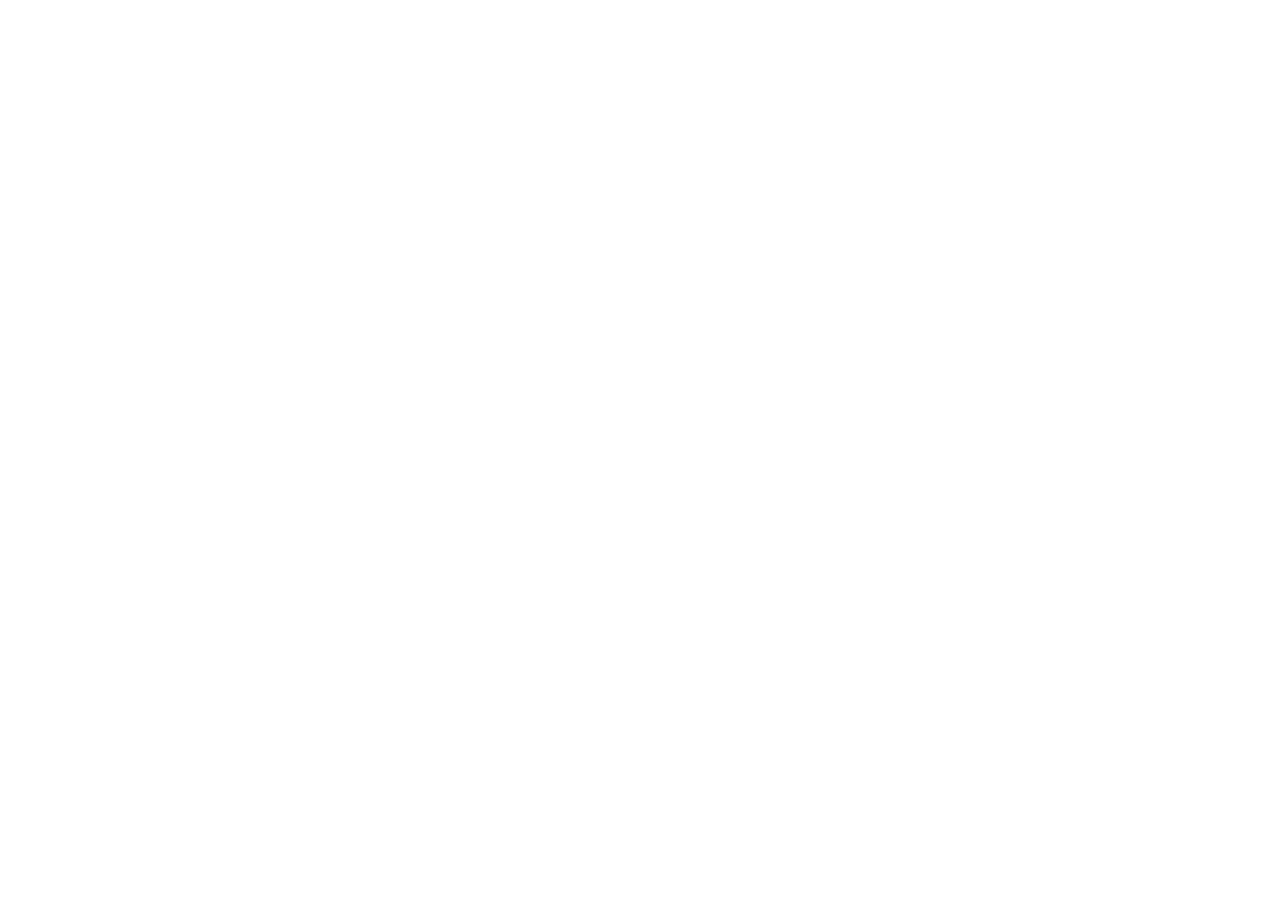
==== about.html @ e032e865 "scaffold: add about.html with TODO comments" ====
<!DOCTYPE html>
<html lang="en">
<head>
  <meta charset="UTF-8" />
  <meta name="viewport" content="width=device-width, initial-scale=1.0" />
  <title>About — My Learning Journal</title>

  <!-- TODO: Add Google Fonts link (same as index.html) -->

  <link rel="stylesheet" href="css/style.css" />
  <link rel="stylesheet" href="css/nav.css" />
  <link rel="stylesheet" href="css/footer.css" />
</head>
<body>

  <!-- HEADER: Copy the completed <header> block from index.html once you have filled it in. -->
  <header>
    <div class="nav-container">
      <!-- TODO 1: Paste your nav here (same as index.html TODO 1 and TODO 2) -->
    </div>
  </header>

  <main>

    <!-- =====================================================
         PROFILE / ABOUT SECTION
         ===================================================== -->
    <section class="about-section">
      <div class="about-container">

        <!-- TODO 2: Add your profile image.
             <img src="assets/images/avatar.jpg" alt="Your Name" class="avatar" />
             Tip: Use a photo of yourself or a fun avatar image.
             Style .avatar in style.css or nav.css: border-radius: 50%, width: 120px.
        -->

        <!-- TODO 3: Add your name as an <h1> and a bio as 1–2 <p> tags.
             Write 2–3 sentences about yourself and what you are learning.
             Example:
             <h1>Your Name</h1>
             <p>I am a developer learning HTML, CSS, and JavaScript through Scrimba.</p>
        -->

        <!-- TODO 4: Add a skills or interests section.
             Use an <h2> heading and an unordered list.
             Example:
             <h2>What I'm learning</h2>
             <ul class="skills-list">
               <li>HTML &amp; CSS</li>
               <li>Responsive Design</li>
               <li>JavaScript</li>
             </ul>
        -->

        <!-- TODO 5: Add a link back to the blog.
             <a href="index.html" class="btn">Read my posts →</a>
        -->

      </div>
    </section>

  </main>

  <!-- FOOTER: Copy the completed <footer> block from index.html once you have filled it in. -->
  <footer>
    <div class="footer-container">
      <!-- TODO 6: Paste your footer here (same as index.html TODO 8) -->
    </div>
  </footer>

  <script src="js/about.js"></script>
</body>
</html>
---- css/style.css ----
/* =============================================================
   style.css — Global Styles, CSS Custom Properties, Reset
   ============================================================= */

/* TODO 1: Define your CSS custom properties (design tokens) in :root.
   Use the color palette from the Figma design.
   Reference: docs/plans/2026-03-05-learning-journal-design.md

   --bg:               #FAFAFA   (page background)
   --bg-dark:          #202020   (footer background)
   --text-primary:     #141414   (headings, body text)
   --text-secondary:   #505050   (meta, captions)
   --border:           #D7D7D7   (card borders, dividers)
   --border-light:     #ECECEC   (subtle separators)
   --font-sans:        'Inter', system-ui, sans-serif
   --radius:           8px
   --gap:              1.5rem

   Hint: :root { --bg: #FAFAFA; ... }
*/
:root {

}

/* TODO 2: Write a minimal CSS reset.
   Zero out margin and padding, set box-sizing: border-box on *.
   Set img to display: block, max-width: 100%.

   Hint: *, *::before, *::after { box-sizing: border-box; }
*/
*, *::before, *::after {

}

img {

}

/* TODO 3: Set base body styles.
   - font-family: var(--font-sans)
   - background-color: var(--bg)
   - color: var(--text-primary)
   - line-height: 1.6
*/
body {

}

/* TODO 4: Style anchor tags globally.
   - Remove underline by default
   - Inherit color
   - Add underline on :hover
*/
a {

}

a:hover {

}

/* TODO 5: Add the Google Fonts <link> to each HTML file's <head>
   instead of @import here (better performance).
   Font to use: Inter, weights 400 and 700.
   URL: https://fonts.google.com/specimen/Inter
   Hint: copy the <link> tag from Google Fonts into your HTML.
   Nothing to write in this file for this TODO — see your HTML files.
*/

/* TODO 6 (STRETCH — Dark Mode): Add a [data-theme="dark"] block
   that overrides the color custom properties for dark mode.
   The JS toggle will set data-theme="dark" on <html>.

   Example:
   [data-theme="dark"] {
     --bg: #141414;
     --text-primary: #FAFAFA;
     ...
   }

   Override all 6 color tokens for dark mode:
   --bg, --bg-dark, --text-primary, --text-secondary, --border, --border-light
*/
---- css/nav.css ----
/* =============================================================
   nav.css — Header & Navigation Styles
   ============================================================= */

/* TODO 1: Style the <header> element.
   - position: sticky, top: 0
   - background-color: var(--bg)
   - border-bottom: 1px solid var(--border)
   - z-index: 100 (so it stays above content when scrolling)
*/
header {

}

/* TODO 2: Style the .nav-container inside the header.
   Use flexbox to place the logo on the left and nav links on the right.
   - display: flex
   - justify-content: space-between
   - align-items: center
   - max-width: 1100px
   - margin: 0 auto
   - padding: 0 var(--gap)
   - height: 64px
*/
.nav-container {

}

/* TODO 3: Style the .nav-logo (your site name / logo text).
   - font-weight: 700
   - color: var(--text-primary)
   - font-size: 1.25rem
*/
.nav-logo {

}

/* TODO 4: Style the <nav> links list (.nav-links).
   - display: flex, gap: 2rem
   - list-style: none
   - The <a> tags inside should be color: var(--text-secondary)
   - On :hover change color to var(--text-primary)
*/
.nav-links {

}

.nav-links a {

}

.nav-links a:hover {

}

/* TODO 5 (STRETCH — Hamburger Menu): On mobile (< 768px),
   hide the nav links and show a hamburger button instead.
   The JS in about.js will toggle an .open class to show/hide the menu.

   @media (max-width: 768px) {
     .nav-links { display: none; }
     .nav-links.open { display: flex; flex-direction: column; ... }
     .hamburger { display: block; }
   }

   Nothing to write here until you reach the hamburger stretch goal.
*/
---- css/footer.css ----
/* =============================================================
   footer.css — Footer Styles
   ============================================================= */

/* TODO 1: Style the <footer> element.
   - background-color: var(--bg-dark)
   - color: #FAFAFA  (light text on dark background)
   - padding: 2rem var(--gap)
*/
footer {

}

/* TODO 2: Style .footer-container for inner layout.
   Keep it centered and max-width consistent with the nav:
   - max-width: 1100px
   - margin: 0 auto
   - display: flex
   - justify-content: space-between
   - align-items: center
   - flex-wrap: wrap
   - gap: 1rem

   On mobile (max-width: 768px), switch to:
   - flex-direction: column
   - text-align: center
*/
.footer-container {

}

/* TODO 3: Style footer links.
   - color: #ECECEC
   - text-decoration: none
   - Add :hover state: color: #FAFAFA
*/
footer a {

}

footer a:hover {

}
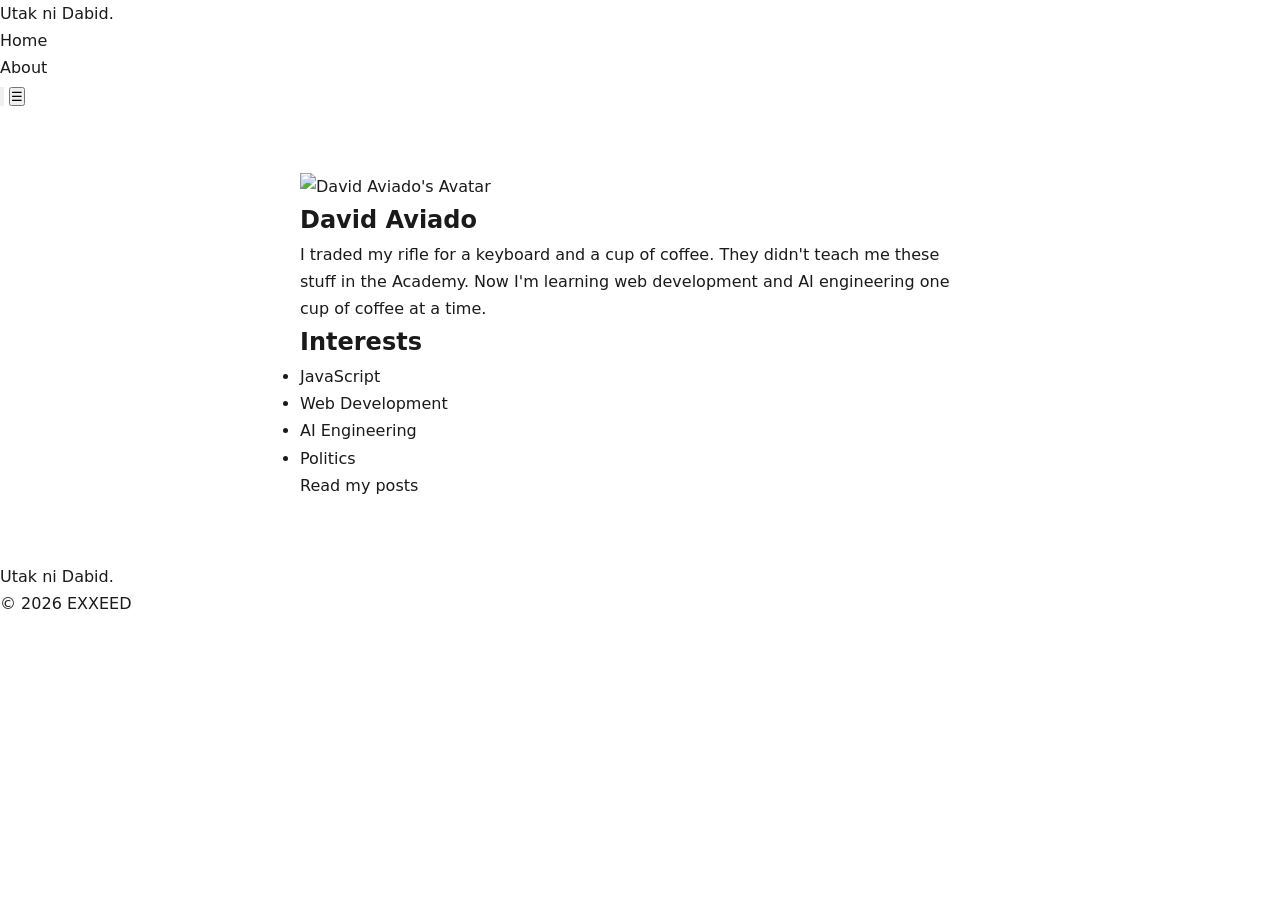
==== commit 5c303c99: "Feat: Populate page contents" ====
--- a/about.html
+++ b/about.html
@@ -1,73 +1,115 @@
-<!DOCTYPE html>
+<!doctype html>
 <html lang="en">
-<head>
-  <meta charset="UTF-8" />
-  <meta name="viewport" content="width=device-width, initial-scale=1.0" />
-  <title>About — My Learning Journal</title>
+  <head>
+    <meta charset="UTF-8" />
+    <meta name="viewport" content="width=device-width, initial-scale=1.0" />
+    <title>About — Utak ni Dabid.</title>
 
-  <!-- TODO: Add Google Fonts link (same as index.html) -->
+    <!-- TODO: Add Google Fonts link (same as index.html) -->
 
-  <link rel="stylesheet" href="css/style.css" />
-  <link rel="stylesheet" href="css/nav.css" />
-  <link rel="stylesheet" href="css/footer.css" />
-</head>
-<body>
+    <link rel="stylesheet" href="css/style.css" />
+    <link rel="stylesheet" href="css/nav.css" />
+    <link rel="stylesheet" href="css/footer.css" />
+  </head>
+  <body>
+    <!-- HEADER: Copy the completed <header> block from index.html once you have filled it in. -->
+    <header>
+      <div class="nav-container">
+        <a href="index.html" class="nav-logo">Utak ni Dabid.</a>
+        <nav>
+          <ul class="nav-links">
+            <li><a href="index.html">Home</a></li>
+            <li><a href="about.html">About</a></li>
+          </ul>
+        </nav>
+        <button
+          class="theme-toggle"
+          aria-label="Toggle dark mode"
+          title="Toggle dark mode"
+        >
+          <svg class="toggle-icon" viewBox="0 0 24 24" aria-hidden="true">
+            <g
+              class="sun-icon"
+              fill="none"
+              stroke="currentColor"
+              stroke-width="2"
+              stroke-linecap="round"
+            >
+              <circle cx="12" cy="12" r="4" />
+              <line x1="12" y1="2" x2="12" y2="4" />
+              <line x1="12" y1="20" x2="12" y2="22" />
+              <line x1="2" y1="12" x2="4" y2="12" />
+              <line x1="20" y1="12" x2="22" y2="12" />
+              <line x1="4.93" y1="4.93" x2="6.34" y2="6.34" />
+              <line x1="17.66" y1="17.66" x2="19.07" y2="19.07" />
+              <line x1="19.07" y1="4.93" x2="17.66" y2="6.34" />
+              <line x1="4.93" y1="19.07" x2="6.34" y2="17.66" />
+            </g>
+            <g
+              class="moon-icon"
+              fill="none"
+              stroke="currentColor"
+              stroke-width="2"
+              stroke-linecap="round"
+              stroke-linejoin="round"
+            >
+              <path d="M21 12.79A9 9 0 1 1 11.21 3 7 7 0 0 0 21 12.79z" />
+            </g>
+          </svg>
+        </button>
+        <button class="hamburger" aria-label="Open menu">☰</button>
+      </div>
+    </header>
 
-  <!-- HEADER: Copy the completed <header> block from index.html once you have filled it in. -->
-  <header>
-    <div class="nav-container">
-      <!-- TODO 1: Paste your nav here (same as index.html TODO 1 and TODO 2) -->
-    </div>
-  </header>
-
-  <main>
-
-    <!-- =====================================================
+    <main>
+      <!-- =====================================================
          PROFILE / ABOUT SECTION
          ===================================================== -->
-    <section class="about-section">
-      <div class="about-container">
+      <section class="about-section">
+        <div class="about-container">
+          <img
+            src="assets/images/avatar.jpg"
+            alt="David Aviado's Avatar"
+            class="Avatar"
+          />
 
-        <!-- TODO 2: Add your profile image.
-             <img src="assets/images/avatar.jpg" alt="Your Name" class="avatar" />
-             Tip: Use a photo of yourself or a fun avatar image.
-             Style .avatar in style.css or nav.css: border-radius: 50%, width: 120px.
-        -->
+          <h1>David Aviado</h1>
+          <p>
+            I traded my rifle for a keyboard and a cup of coffee. They didn't
+            teach me these stuff in the Academy. Now I'm learning web
+            development and AI engineering one cup of coffee at a time.
+          </p>
 
-        <!-- TODO 3: Add your name as an <h1> and a bio as 1–2 <p> tags.
-             Write 2–3 sentences about yourself and what you are learning.
-             Example:
-             <h1>Your Name</h1>
-             <p>I am a developer learning HTML, CSS, and JavaScript through Scrimba.</p>
-        -->
+          <h2>Interests</h2>
+          <ul class="skills-list">
+            <li>JavaScript</li>
+            <li>Web Development</li>
+            <li>AI Engineering</li>
+            <li>Politics</li>
+          </ul>
 
-        <!-- TODO 4: Add a skills or interests section.
-             Use an <h2> heading and an unordered list.
-             Example:
-             <h2>What I'm learning</h2>
-             <ul class="skills-list">
-               <li>HTML &amp; CSS</li>
-               <li>Responsive Design</li>
-               <li>JavaScript</li>
-             </ul>
-        -->
+          <!-- TODO 5: Add a link back to the blog.
+             <a href="index.html" class="btn">Read my posts →</a
+             -->
+          <a href="index.html">Read my posts</a>
+        </div>
+      </section>
+    </main>
 
-        <!-- TODO 5: Add a link back to the blog.
-             <a href="index.html" class="btn">Read my posts →</a>
-        -->
+    <footer>
+      <div class="footer-container">
+        <div class="footer-container">
+        <span class="nav-logo">Utak ni Dabid.</span>
+        <p>© 2026 EXXEED</p>
+      </div>
+    </footer>
 
+    <!-- Scripts loaded at end of <body> so the DOM is ready when they run -->
+    <script src="js/data.js"></script>
+    <script src="js/main.js"></script>
       </div>
-    </section>
+    </footer>
 
-  </main>
-
-  <!-- FOOTER: Copy the completed <footer> block from index.html once you have filled it in. -->
-  <footer>
-    <div class="footer-container">
-      <!-- TODO 6: Paste your footer here (same as index.html TODO 8) -->
-    </div>
-  </footer>
-
-  <script src="js/about.js"></script>
-</body>
+    <script src="js/about.js"></script>
+  </body>
 </html>
--- a/css/style.css
+++ b/css/style.css
@@ -1,83 +1,314 @@
 /* =============================================================
    style.css — Global Styles, CSS Custom Properties, Reset
+   PRACTICE FILE — implement each TODO to rebuild the design.
    ============================================================= */
 
-/* TODO 1: Define your CSS custom properties (design tokens) in :root.
-   Use the color palette from the Figma design.
-   Reference: docs/plans/2026-03-05-learning-journal-design.md
-
-   --bg:               #FAFAFA   (page background)
-   --bg-dark:          #202020   (footer background)
-   --text-primary:     #141414   (headings, body text)
-   --text-secondary:   #505050   (meta, captions)
-   --border:           #D7D7D7   (card borders, dividers)
-   --border-light:     #ECECEC   (subtle separators)
-   --font-sans:        'Inter', system-ui, sans-serif
-   --radius:           8px
-   --gap:              1.5rem
-
-   Hint: :root { --bg: #FAFAFA; ... }
-*/
+/* -------------------------------------------------------------
+DESIGN TOKENS
+------------------------------------------------------------- */
+
 :root {
-
-}
-
-/* TODO 2: Write a minimal CSS reset.
-   Zero out margin and padding, set box-sizing: border-box on *.
-   Set img to display: block, max-width: 100%.
-
-   Hint: *, *::before, *::after { box-sizing: border-box; }
-*/
-*, *::before, *::after {
-
+  /* Replace these placeholders with real values */
+  --bg: ##fafaf8;
+  --bg-alt: #f0efec;
+  --bg-dark: #151515;
+  --text-primary: #1a1a1a;
+  --text-secondary: #6b6b6b;
+  --accent: #dc143c;
+  --accent-subtle: rgba(220, 20, 60, 0.08);
+  --accent-glow: rgba(220, 20, 60, 0.18);
+  --border: #e2e2de;
+  --border-light: #ebebea;
+  --shadow: rgba(0, 0, 0, 0.06);
+  --font-sans: "Outfit", system-ui, sans-serif;
+  --font-mono: "JetBrains Mono", "Fira Code", monospace;
+  --radius: 8px;
+  --gap: 1.5rem;
+  --transition: 0.25s cubic-bezier(0.4, 0, 0.2, 1);
+}
+
+/* -------------------------------------------------------------
+DARK MODE
+------------------------------------------------------------- */
+
+[data-theme="dark"] {
+  [data-theme="dark"] {
+    --bg: #0f0f0f;
+    --bg-alt: #181818;
+    --bg-dark: #080808;
+    --text-primary: #ececec;
+    --text-secondary: #888888;
+    --accent: #dc143c;
+    --accent-subtle: rgba(220, 20, 60, 0.1);
+    --accent-glow: rgba(220, 20, 60, 0.22);
+    --border: #252525;
+    --border-light: #1e1e1e;
+    --shadow: rgba(0, 0, 0, 0.4);
+  }
+}
+
+/* -------------------------------------------------------------
+CSS RESET
+------------------------------------------------------------- */
+
+/* TODO: add reset rules here */
+*,
+*::before,
+*::after {
+  box-sizing: border-box;
+  margin: 0;
+  padding: 0;
 }
 
 img {
-
-}
-
-/* TODO 3: Set base body styles.
-   - font-family: var(--font-sans)
-   - background-color: var(--bg)
-   - color: var(--text-primary)
-   - line-height: 1.6
-*/
+  display: block;
+  max-width: 100%;
+}
+/* -------------------------------------------------------------
+BASE BODY & LINK STYLES
+------------------------------------------------------------- */
 body {
-
-}
-
-/* TODO 4: Style anchor tags globally.
-   - Remove underline by default
-   - Inherit color
-   - Add underline on :hover
-*/
+  font-family: var(--font-sans);
+  background-color: var(--bg);
+  color: var(--text-primary);
+  line-height: 1.7;
+  transition: background-color var(--transition);
+}
+
 a {
-
+  text-decoration: none;
+  color: inherit;
 }
 
 a:hover {
-
-}
-
-/* TODO 5: Add the Google Fonts <link> to each HTML file's <head>
-   instead of @import here (better performance).
-   Font to use: Inter, weights 400 and 700.
-   URL: https://fonts.google.com/specimen/Inter
-   Hint: copy the <link> tag from Google Fonts into your HTML.
-   Nothing to write in this file for this TODO — see your HTML files.
-*/
-
-/* TODO 6 (STRETCH — Dark Mode): Add a [data-theme="dark"] block
-   that overrides the color custom properties for dark mode.
-   The JS toggle will set data-theme="dark" on <html>.
-
-   Example:
-   [data-theme="dark"] {
-     --bg: #141414;
-     --text-primary: #FAFAFA;
-     ...
-   }
-
-   Override all 6 color tokens for dark mode:
-   --bg, --bg-dark, --text-primary, --text-secondary, --border, --border-light
-*/
+  text-decoration: none;
+}
+/* -------------------------------------------------------------
+   TODO 5 — KEYFRAME ANIMATIONS
+   Define two @keyframes:
+
+   1. fadeInUp — element fades in AND slides up slightly.
+      from: opacity 0, translateY(18px)
+      to:   opacity 1, translateY(0)
+      Use this on cards, the about section, and post articles.
+
+   2. fadeIn — element fades in only (no movement).
+      from: opacity 0
+      to:   opacity 1
+      Use this on <main> for a gentle page load.
+
+   Then apply fadeIn to the <main> element:
+     animation: fadeIn 0.35s ease both;
+   The "both" fill-mode means the start state applies before
+   the animation runs, preventing a flash of full opacity.
+------------------------------------------------------------- */
+
+/* TODO: define @keyframes fadeInUp and fadeIn here */
+@keyframes fadeInUp {
+  from {
+    opacity: 0;
+    transform: translateY(18px);
+  }
+  to {
+    opacity: 1;
+    transform: translateY(0);
+  }
+}
+
+@keyframes fadeIn {
+  from {
+    opacity: 0;
+  }
+  to {
+    opacity: 1;
+  }
+}
+
+/* TODO: apply fadeIn animation to main */
+main {
+  animation: fadeIn 0.25s ease both;
+}
+
+/* -------------------------------------------------------------
+   TODO 6 — AVATAR
+   The about page avatar (.avatar class on an <img>):
+     - Fixed size: 108px × 108px
+     - border-radius: 50% makes it a circle
+     - object-fit: cover crops the image to fill the circle
+     - Add a border using --border token
+     - Transition border-color and transform
+
+   Hover effect (the "surprise"):
+     - border-color changes to --accent
+     - transform: scale(1.05) — subtle grow
+------------------------------------------------------------- */
+
+.avatar {
+  width: 108px;
+  height: 108px;
+  border-radius: 50%;
+  object-fit: cover;
+  border: var(--border);
+  transition:
+    border-color var(--transition),
+    transform var(--transition);
+}
+
+.avatar:hover {
+  border-color: var(--accent);
+  transform: scale(1.05);
+}
+
+/* -------------------------------------------------------------
+   TODO 7 — ABOUT PAGE LAYOUT
+   The about page uses two containers:
+     - .about-section: outer section with vertical padding and
+       a max-width of ~680px, centered with margin: 0 auto
+     - .about-container: inner flex column, centered items,
+       gap between children, with a fadeInUp entrance animation
+
+   Typography inside .about-container:
+     - h1: large font (use clamp() for responsive sizing),
+           heavy weight, tight letter-spacing (-0.03em)
+     - p: secondary text color, comfortable line-height (1.8)
+     - h2 (subheading): smaller, muted, slightly spaced letters
+------------------------------------------------------------- */
+
+.about-section {
+  padding: 4rem 0;
+  max-width: 680px;
+  margin: 0 auto;
+}
+
+.about-container {
+  display: flex;
+  flex-direction: column;
+}
+
+.about-container h1 {
+  /* TODO */
+}
+
+.about-container > p {
+  /* TODO */
+}
+
+.about-container h2 {
+  /* TODO */
+}
+
+/* -------------------------------------------------------------
+   TODO 8 — SKILLS BADGES (the hover "surprise" on about page)
+   .skills-list is a flex-wrapped list of badges:
+     - list-style: none
+     - display: flex, flex-wrap: wrap, justify-content: center
+     - gap between badges
+
+   Each <li> badge:
+     - background: --accent-subtle (very light tint)
+     - color: --accent
+     - padding: 0.35rem 0.85rem
+     - border-radius: --radius
+     - font-family: --font-mono (gives a developer/code feel)
+     - font-size: ~0.72rem
+     - border: 1px solid --border
+     - Transition: transform, background, color, border-color,
+       box-shadow (all using --transition)
+
+   Hover effect (the satisfying pop):
+     - transform: translateY(-2px) — float up slightly
+     - background changes to --accent (full color fill)
+     - color becomes #fff (white text on colored background)
+     - border-color: --accent
+     - box-shadow: uses --accent-glow for a soft color glow
+------------------------------------------------------------- */
+
+.skills-list {
+  /* TODO */
+}
+
+.skills-list li {
+  /* TODO */
+}
+
+.skills-list li:hover {
+  /* TODO */
+}
+
+/* -------------------------------------------------------------
+   TODO 9 — POST ARTICLE
+   The post page article (.post-article):
+     - padding: 3.5rem top/bottom, var(--gap) left/right
+     - max-width: ~720px, centered
+     - fadeInUp animation with a slight delay (0.1s) so it
+       enters after the hero image has loaded
+
+   Post hero image (.post-hero img):
+     - full width, max-height: 500px, object-fit: cover
+
+   Post metadata (.post-meta):
+     - font-family: --font-mono (dates/category look like code)
+     - small font size (0.72rem), letter-spacing: 0.03em
+     - secondary text color
+
+   Article headings and paragraphs:
+     - h1: large, tight letter-spacing, 700 weight
+     - p: secondary text color, generous line-height (1.9)
+
+   .more-posts section (related posts at bottom of post page):
+     - background: --bg-alt
+     - centered heading, bottom padding
+------------------------------------------------------------- */
+
+.post-article {
+  /* TODO */
+}
+
+.post-hero {
+  /* TODO */
+}
+
+.post-hero img {
+  /* TODO */
+}
+
+.post-meta {
+  /* TODO */
+}
+
+.post-article h1 {
+  /* TODO */
+}
+
+.post-article p {
+  /* TODO */
+}
+
+.more-posts {
+  /* TODO */
+}
+
+.more-posts h2 {
+  /* TODO */
+}
+
+/* -------------------------------------------------------------
+   TODO 10 — READING PROGRESS BAR
+   A thin bar fixed at the very top of the viewport that grows
+   from left to right as the user scrolls down the article.
+   JavaScript controls the width via: bar.style.width = X + '%'
+
+   CSS requirements:
+     - position: fixed (stays at top while scrolling)
+     - top: 0, left: 0
+     - height: 2px (thin and subtle)
+     - background: --accent
+     - z-index: 200 (above the sticky header at z-index 100)
+     - width: 0% initial (JS drives it from there)
+     - pointer-events: none (so it never blocks clicks)
+     - transition: width 0.1s linear (smooth fill, not jumpy)
+------------------------------------------------------------- */
+
+.reading-progress {
+  /* TODO */
+}
--- a/css/nav.css
+++ b/css/nav.css
@@ -1,67 +1,273 @@
 /* =============================================================
    nav.css — Header & Navigation Styles
+   PRACTICE FILE — implement each TODO to rebuild the design.
    ============================================================= */
 
-/* TODO 1: Style the <header> element.
-   - position: sticky, top: 0
-   - background-color: var(--bg)
-   - border-bottom: 1px solid var(--border)
-   - z-index: 100 (so it stays above content when scrolling)
-*/
+/* -------------------------------------------------------------
+   TODO 1 — STICKY FROSTED GLASS HEADER
+   The header should stick to the top of the page as the user
+   scrolls (position: sticky, top: 0).
+
+   Instead of a solid background, use a semi-transparent one
+   combined with a blur effect to create a "frosted glass" look:
+     - background-color: rgba(250, 250, 248, 0.85)
+       (85% opacity — you can see page content through it)
+     - backdrop-filter: blur(16px)
+     - -webkit-backdrop-filter: blur(16px) (Safari prefix)
+     - border-bottom: 1px solid var(--border)
+     - z-index: 100 (above page content, below progress bar)
+     - transition: background-color and border-color using
+       var(--transition) so dark mode switches smoothly
+------------------------------------------------------------- */
+
 header {
-
-}
-
-/* TODO 2: Style the .nav-container inside the header.
-   Use flexbox to place the logo on the left and nav links on the right.
-   - display: flex
-   - justify-content: space-between
-   - align-items: center
-   - max-width: 1100px
-   - margin: 0 auto
-   - padding: 0 var(--gap)
-   - height: 64px
-*/
+  /* TODO */
+}
+
+/* -------------------------------------------------------------
+   TODO 2 — DARK MODE HEADER
+   When [data-theme="dark"] is active, the light rgba background
+   looks wrong. Override it with the dark equivalent:
+     background-color: rgba(15, 15, 15, 0.85)
+   The blur and border are inherited from above — only the
+   background color needs to change.
+------------------------------------------------------------- */
+
+[data-theme="dark"] header {
+  /* TODO */
+}
+
+/* -------------------------------------------------------------
+   TODO 3 — NAV CONTAINER
+   .nav-container is the inner flex row inside the header:
+     - display: flex
+     - justify-content: space-between (logo on left, links/toggle on right)
+     - align-items: center
+     - max-width: 1100px, centered with margin: 0 auto
+     - padding: 0 var(--gap) (no vertical padding — height controls it)
+     - height: 64px (fixed height so the frosted glass is consistent)
+------------------------------------------------------------- */
+
 .nav-container {
-
-}
-
-/* TODO 3: Style the .nav-logo (your site name / logo text).
-   - font-weight: 700
-   - color: var(--text-primary)
-   - font-size: 1.25rem
-*/
+  /* TODO */
+}
+
+/* -------------------------------------------------------------
+   TODO 4 — LOGO LINK
+   .nav-logo is the blog name text link:
+     - font-weight: 700
+     - color: --text-primary
+     - font-size: ~1.15rem
+     - letter-spacing: -0.02em (slightly tight, like a brand mark)
+     - transition: color
+
+   Hover: color changes to --accent
+------------------------------------------------------------- */
+
 .nav-logo {
-
-}
-
-/* TODO 4: Style the <nav> links list (.nav-links).
-   - display: flex, gap: 2rem
-   - list-style: none
-   - The <a> tags inside should be color: var(--text-secondary)
-   - On :hover change color to var(--text-primary)
-*/
+  /* TODO */
+}
+
+.nav-logo:hover {
+  /* TODO */
+}
+
+/* -------------------------------------------------------------
+   TODO 5 — NAV LINKS (background highlight on hover)
+   .nav-links is a <ul> with the page links:
+     - display: flex, gap: 0.5rem
+     - list-style: none
+
+   Each <a> inside .nav-links:
+     - color: --text-secondary (muted by default)
+     - font-size: 0.82rem, font-weight: 500
+     - letter-spacing: 0.03em
+     - padding: 0.35rem 0.65rem
+     - border-radius: 6px
+     - transition: color and background
+
+   Hover "surprise": instead of just changing text color,
+   add a background fill to make it feel like a code editor
+   selection or IDE tab:
+     color: --text-primary
+     background: --accent-subtle
+------------------------------------------------------------- */
+
 .nav-links {
-
+  /* TODO */
 }
 
 .nav-links a {
-
+  /* TODO */
 }
 
 .nav-links a:hover {
-
-}
-
-/* TODO 5 (STRETCH — Hamburger Menu): On mobile (< 768px),
-   hide the nav links and show a hamburger button instead.
-   The JS in about.js will toggle an .open class to show/hide the menu.
-
-   @media (max-width: 768px) {
-     .nav-links { display: none; }
-     .nav-links.open { display: flex; flex-direction: column; ... }
-     .hamburger { display: block; }
-   }
-
-   Nothing to write here until you reach the hamburger stretch goal.
-*/
+  /* TODO */
+}
+
+/* -------------------------------------------------------------
+   TODO 6 — THEME TOGGLE BUTTON (the circular icon button)
+   .theme-toggle is a <button> that holds the SVG icon:
+     - background: --bg-alt
+     - border: 1px solid --border
+     - border-radius: 50% (circle)
+     - width: 38px, height: 38px
+     - display: flex, align-items: center, justify-content: center
+     - cursor: pointer
+     - padding: 0
+     - color: --text-secondary
+     - transition: border-color, background, color, box-shadow
+
+   Hover state (hint that it's interactive):
+     - border-color: --accent
+     - color: --accent
+     - box-shadow: 0 0 0 3px var(--accent-subtle)
+       (a soft "ring" glow effect)
+
+   Active state (click feedback):
+     - transform: scale(0.88)
+------------------------------------------------------------- */
+
+.theme-toggle {
+  /* TODO */
+}
+
+.theme-toggle:hover {
+  /* TODO */
+}
+
+.theme-toggle:active {
+  /* TODO */
+}
+
+/* -------------------------------------------------------------
+   TODO 7 — DARK MODE TOGGLE GLOW
+   In dark mode, the toggle button should already look "activated"
+   to hint that clicking will bring light back. Apply an
+   always-on version of the hover styles:
+     - background: --accent-subtle
+     - border-color: --accent
+     - color: --accent
+
+   Selector: [data-theme="dark"] .theme-toggle
+------------------------------------------------------------- */
+
+/* TODO */
+
+/* -------------------------------------------------------------
+   TODO 8 — SVG ICON SIZING
+   .toggle-icon is the <svg> inside the button:
+     - width: 17px, height: 17px
+     - display: block
+     - overflow: visible (rays of sun icon extend beyond bounds)
+------------------------------------------------------------- */
+
+.toggle-icon {
+  /* TODO */
+}
+
+/* -------------------------------------------------------------
+   TODO 9 — SUN & MOON ICON CROSS-FADE (the animated SVG swap)
+   The SVG contains two <g> groups: .sun-icon and .moon-icon.
+   Both sit in the same 24×24 viewBox, stacked on top of each other.
+   You animate between them using opacity + transform.
+
+   Both icons share base transition properties:
+     - transform-box: fill-box
+       (makes transform-origin relative to the element itself,
+       not the SVG canvas — required for rotation to work right)
+     - transform-origin: center
+     - transition:
+         opacity 0.3s ease,
+         transform 0.4s cubic-bezier(0.34, 1.56, 0.64, 1)
+       The cubic-bezier here is a "spring" curve — it slightly
+       overshoots then settles, giving a satisfying bounce.
+
+   LIGHT MODE (default):
+     - .sun-icon: opacity 1, scale(1) rotate(0deg)  — visible
+     - .moon-icon: opacity 0, scale(0.3) rotate(90deg)  — hidden,
+       rotated and shrunken so it "flies in" when dark mode activates
+
+   DARK MODE (when [data-theme="dark"] is on html):
+     - .sun-icon: opacity 0, scale(0.3) rotate(-90deg) — hidden
+     - .moon-icon: opacity 1, scale(1) rotate(0deg)  — visible
+------------------------------------------------------------- */
+
+.sun-icon,
+.moon-icon {
+  /* TODO: shared transition and transform-box properties */
+}
+
+/* Light mode states */
+.sun-icon {
+  /* TODO: visible state */
+}
+
+.moon-icon {
+  /* TODO: hidden state */
+}
+
+/* Dark mode states */
+[data-theme="dark"] .sun-icon {
+  /* TODO: hidden state */
+}
+
+[data-theme="dark"] .moon-icon {
+  /* TODO: visible state */
+}
+
+/* -------------------------------------------------------------
+   TODO 10 — HAMBURGER BUTTON (mobile menu toggle)
+   The hamburger is hidden on desktop and shown on mobile.
+   It's a plain <button> with a ☰ character:
+     - display: none (hidden by default — mobile shows it)
+     - background: none, border: none
+     - font-size: 1.4rem
+     - cursor: pointer
+     - color: --text-primary
+     - padding: 0.25rem
+     - line-height: 1
+     - transition: color
+------------------------------------------------------------- */
+
+.hamburger {
+  /* TODO */
+}
+
+/* -------------------------------------------------------------
+   TODO 11 — MOBILE NAVIGATION
+   At max-width: 768px, the nav becomes a dropdown:
+
+   .nav-links (hidden by default on mobile):
+     - display: none
+     - position: absolute (drops below the header)
+     - top: 64px (the header height)
+     - left: 0, right: 0 (full width)
+     - background-color: --bg
+     - border-bottom: 1px solid --border
+     - flex-direction: column
+     - padding: 1.5rem var(--gap)
+     - gap: 0.5rem
+     - transition: background-color
+
+   .nav-links.open (JavaScript adds this class on hamburger click):
+     - display: flex
+     - animation: fadeInUp 0.2s ease both
+
+   .hamburger:
+     - display: block (visible on mobile)
+------------------------------------------------------------- */
+
+@media (max-width: 768px) {
+  .nav-links {
+    /* TODO */
+  }
+
+  .nav-links.open {
+    /* TODO */
+  }
+
+  .hamburger {
+    /* TODO */
+  }
+}
--- a/css/footer.css
+++ b/css/footer.css
@@ -1,43 +1,107 @@
 /* =============================================================
    footer.css — Footer Styles
+   PRACTICE FILE — implement each TODO to rebuild the design.
    ============================================================= */
 
-/* TODO 1: Style the <footer> element.
-   - background-color: var(--bg-dark)
-   - color: #FAFAFA  (light text on dark background)
-   - padding: 2rem var(--gap)
-*/
+/* -------------------------------------------------------------
+   TODO 1 — FOOTER BASE
+   The footer uses a very dark background to contrast with the
+   rest of the page:
+     - background-color: --bg-dark (near black)
+     - color: rgba(250, 250, 250, 0.85) (soft white, not harsh)
+     - padding: 2.5rem var(--gap)
+     - transition: background-color (for dark/light mode switch)
+------------------------------------------------------------- */
+
 footer {
-
+  /* TODO */
 }
 
-/* TODO 2: Style .footer-container for inner layout.
-   Keep it centered and max-width consistent with the nav:
-   - max-width: 1100px
-   - margin: 0 auto
-   - display: flex
-   - justify-content: space-between
-   - align-items: center
-   - flex-wrap: wrap
-   - gap: 1rem
+/* -------------------------------------------------------------
+   TODO 2 — FOOTER CONTAINER
+   .footer-container lays out logo and copyright side by side:
+     - max-width: 1100px, margin: 0 auto (centered)
+     - display: flex
+     - justify-content: space-between
+     - align-items: center
+     - flex-wrap: wrap (wraps to column on narrow screens)
+     - gap: 1rem
 
-   On mobile (max-width: 768px), switch to:
-   - flex-direction: column
-   - text-align: center
-*/
+   On mobile (max-width: 768px):
+     - flex-direction: column
+     - text-align: center
+------------------------------------------------------------- */
+
 .footer-container {
-
+  /* TODO */
 }
 
-/* TODO 3: Style footer links.
-   - color: #ECECEC
-   - text-decoration: none
-   - Add :hover state: color: #FAFAFA
-*/
+@media (max-width: 768px) {
+  .footer-container {
+    /* TODO */
+  }
+}
+
+/* -------------------------------------------------------------
+   TODO 3 — FOOTER LOGO (letter-spacing animation on hover)
+   The .nav-logo inside the footer needs different colors than
+   the header version, so target it specifically:
+   .footer-container .nav-logo
+
+   Base styles:
+     - font-weight: 700
+     - color: rgba(250, 250, 250, 0.9) (slightly dimmed white)
+     - font-size: 1.05rem
+     - letter-spacing: -0.02em (slightly tight by default)
+     - transition: letter-spacing 0.35s ease, color var(--transition)
+       Note: use a separate easing for letter-spacing — it needs
+       a longer, smoother transition than color.
+
+   Hover "surprise" — the logo stretches:
+     - letter-spacing: 0.06em (expands outward — total swing of 0.08em)
+     - color: #fff (full white)
+
+   This is a simple but memorable interaction: letters physically
+   spread apart like a breath, then contract when you leave.
+------------------------------------------------------------- */
+
+.footer-container .nav-logo {
+  /* TODO */
+}
+
+.footer-container .nav-logo:hover {
+  /* TODO */
+}
+
+/* -------------------------------------------------------------
+   TODO 4 — COPYRIGHT TEXT
+   The copyright paragraph should feel like a timestamp or
+   version number — small and technical:
+     - font-family: --font-mono (monospace feels like metadata)
+     - font-size: 0.7rem
+     - letter-spacing: 0.04em
+     - color: rgba(250, 250, 250, 0.35) (very muted — secondary info)
+------------------------------------------------------------- */
+
+.footer-container p {
+  /* TODO */
+}
+
+/* -------------------------------------------------------------
+   TODO 5 — FOOTER LINKS (if any are added later)
+   Keep link styles consistent with the dark footer background:
+     - color: rgba(250, 250, 250, 0.6) (dimmed white)
+     - text-decoration: none
+     - transition: color
+
+   On hover:
+     - color: rgba(250, 250, 250, 0.95) (near full white)
+------------------------------------------------------------- */
+
 footer a {
-
+  /* TODO */
 }
 
 footer a:hover {
-
+  /* TODO */
 }
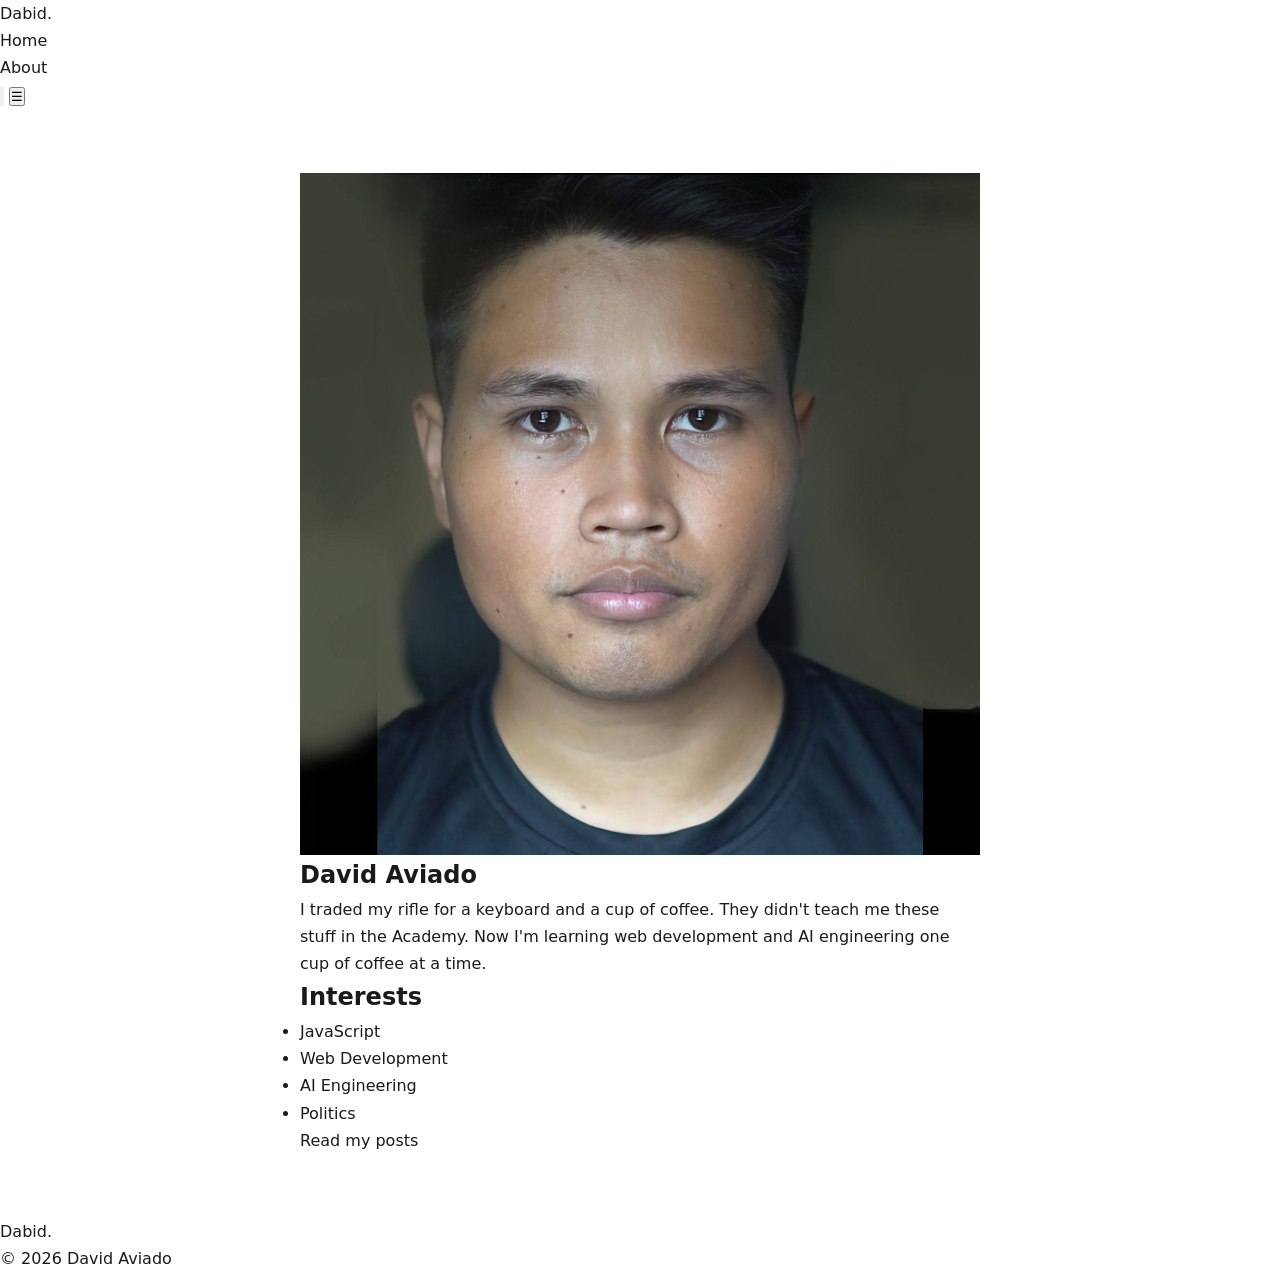
==== commit 23dbdc7d: "Feat: Replace branding and logo" ====
--- a/about.html
+++ b/about.html
@@ -3,7 +3,7 @@
   <head>
     <meta charset="UTF-8" />
     <meta name="viewport" content="width=device-width, initial-scale=1.0" />
-    <title>About — Utak ni Dabid.</title>
+    <title>About — Dabid.</title>
 
     <!-- TODO: Add Google Fonts link (same as index.html) -->
 
@@ -15,7 +15,7 @@
     <!-- HEADER: Copy the completed <header> block from index.html once you have filled it in. -->
     <header>
       <div class="nav-container">
-        <a href="index.html" class="nav-logo">Utak ni Dabid.</a>
+        <a href="index.html" class="nav-logo">Dabid.</a>
         <nav>
           <ul class="nav-links">
             <li><a href="index.html">Home</a></li>
@@ -99,8 +99,8 @@
     <footer>
       <div class="footer-container">
         <div class="footer-container">
-        <span class="nav-logo">Utak ni Dabid.</span>
-        <p>© 2026 EXXEED</p>
+        <span class="nav-logo">Dabid.</span>
+        <p>© 2026 David Aviado</p>
       </div>
     </footer>
 
--- a/css/style.css
+++ b/css/style.css
@@ -68,11 +68,16 @@
 BASE BODY & LINK STYLES
 ------------------------------------------------------------- */
 body {
+  min-height: 100vh;
+  display: flex;
+  flex-direction: column;
   font-family: var(--font-sans);
   background-color: var(--bg);
   color: var(--text-primary);
   line-height: 1.7;
-  transition: background-color var(--transition);
+  transition:
+    background-color var(--transition),
+    color var(var(--transition));
 }
 
 a {
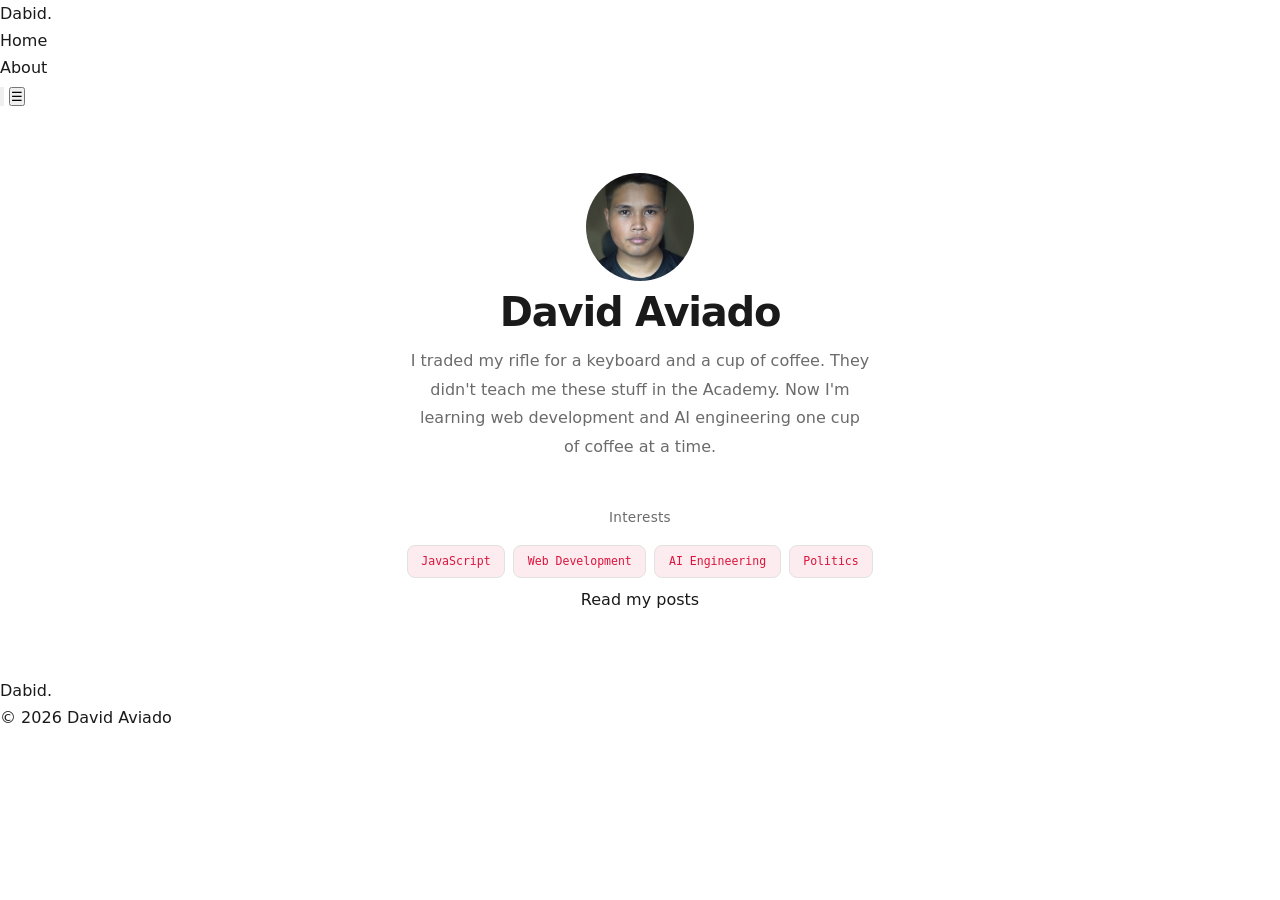
==== commit 77fc327e: "Feat: Style skills badges" ====
--- a/about.html
+++ b/about.html
@@ -70,7 +70,7 @@
           <img
             src="assets/images/avatar.jpg"
             alt="David Aviado's Avatar"
-            class="Avatar"
+            class="avatar"
           />
 
           <h1>David Aviado</h1>
--- a/css/style.css
+++ b/css/style.css
@@ -8,7 +8,6 @@
 ------------------------------------------------------------- */
 
 :root {
-  /* Replace these placeholders with real values */
   --bg: ##fafaf8;
   --bg-alt: #f0efec;
   --bg-dark: #151515;
@@ -89,26 +88,8 @@
   text-decoration: none;
 }
 /* -------------------------------------------------------------
-   TODO 5 — KEYFRAME ANIMATIONS
-   Define two @keyframes:
-
-   1. fadeInUp — element fades in AND slides up slightly.
-      from: opacity 0, translateY(18px)
-      to:   opacity 1, translateY(0)
-      Use this on cards, the about section, and post articles.
-
-   2. fadeIn — element fades in only (no movement).
-      from: opacity 0
-      to:   opacity 1
-      Use this on <main> for a gentle page load.
-
-   Then apply fadeIn to the <main> element:
-     animation: fadeIn 0.35s ease both;
-   The "both" fill-mode means the start state applies before
-   the animation runs, preventing a flash of full opacity.
-------------------------------------------------------------- */
-
-/* TODO: define @keyframes fadeInUp and fadeIn here */
+ANIMATIONS
+------------------------------------------------------------- */
 @keyframes fadeInUp {
   from {
     opacity: 0;
@@ -129,23 +110,12 @@
   }
 }
 
-/* TODO: apply fadeIn animation to main */
 main {
   animation: fadeIn 0.25s ease both;
 }
 
 /* -------------------------------------------------------------
-   TODO 6 — AVATAR
-   The about page avatar (.avatar class on an <img>):
-     - Fixed size: 108px × 108px
-     - border-radius: 50% makes it a circle
-     - object-fit: cover crops the image to fill the circle
-     - Add a border using --border token
-     - Transition border-color and transform
-
-   Hover effect (the "surprise"):
-     - border-color changes to --accent
-     - transform: scale(1.05) — subtle grow
+AVATAR
 ------------------------------------------------------------- */
 
 .avatar {
@@ -165,18 +135,7 @@
 }
 
 /* -------------------------------------------------------------
-   TODO 7 — ABOUT PAGE LAYOUT
-   The about page uses two containers:
-     - .about-section: outer section with vertical padding and
-       a max-width of ~680px, centered with margin: 0 auto
-     - .about-container: inner flex column, centered items,
-       gap between children, with a fadeInUp entrance animation
-
-   Typography inside .about-container:
-     - h1: large font (use clamp() for responsive sizing),
-           heavy weight, tight letter-spacing (-0.03em)
-     - p: secondary text color, comfortable line-height (1.8)
-     - h2 (subheading): smaller, muted, slightly spaced letters
+ ABOUT PAGE LAYOUT
 ------------------------------------------------------------- */
 
 .about-section {
@@ -188,56 +147,70 @@
 .about-container {
   display: flex;
   flex-direction: column;
+  align-items: center;
+  text-align: center;
+  gap: 0.5rem;
+  animation: fadeInUp 0.5s ease both;
 }
 
 .about-container h1 {
-  /* TODO */
+  font-size: clamp(1.75rem, 4vw, 2.5rem);
+  font-weight: 700;
+  letter-spacing: -0.03em;
+  line-height: 1.15;
+  margin-bottom: 0.25rem;
 }
 
 .about-container > p {
-  /* TODO */
+  color: var(--text-secondary);
+  max-width: 460px;
+  line-height: 1.8;
+  margin-bottom: 1rem;
 }
 
 .about-container h2 {
-  /* TODO */
-}
-
-/* -------------------------------------------------------------
-   TODO 8 — SKILLS BADGES (the hover "surprise" on about page)
-   .skills-list is a flex-wrapped list of badges:
-     - list-style: none
-     - display: flex, flex-wrap: wrap, justify-content: center
-     - gap between badges
-
-   Each <li> badge:
-     - background: --accent-subtle (very light tint)
-     - color: --accent
-     - padding: 0.35rem 0.85rem
-     - border-radius: --radius
-     - font-family: --font-mono (gives a developer/code feel)
-     - font-size: ~0.72rem
-     - border: 1px solid --border
-     - Transition: transform, background, color, border-color,
-       box-shadow (all using --transition)
-
-   Hover effect (the satisfying pop):
-     - transform: translateY(-2px) — float up slightly
-     - background changes to --accent (full color fill)
-     - color becomes #fff (white text on colored background)
-     - border-color: --accent
-     - box-shadow: uses --accent-glow for a soft color glow
+  font-size: 0.85rem;
+  font-weight: 500;
+  color: var(--text-secondary);
+  margin-top: 1.25rem;
+  margin-bottom: 0.5rem;
+  letter-spacing: 0.02em;
+}
+
+/* -------------------------------------------------------------
+SKILLS
 ------------------------------------------------------------- */
 
 .skills-list {
-  /* TODO */
+  list-style: none;
+  display: flex;
+  justify-content: center;
+  flex-wrap: wrap;
+  gap: 0.5rem;
 }
 
 .skills-list li {
-  /* TODO */
+  background: var(--accent-subtle);
+  color: var(--accent);
+  padding: 0.35rem 0.85rem;
+  border-radius: var(--radius);
+  font-family: var(--font-mono);
+  font-size: 0.72rem;
+  border: 1px solid var(--border);
+  transition:
+    transform var(--transition),
+    background var(--transition),
+    color var(--transition),
+    border-color var(--transition),
+    box-shadow var(--transition);
 }
 
 .skills-list li:hover {
-  /* TODO */
+  transform: translateY(-2px);
+  background: var(--accent);
+  color: #fff;
+  border-color: var(--accent);
+  box-shadow: var(--accent-glow);
 }
 
 /* -------------------------------------------------------------
@@ -266,7 +239,6 @@
 ------------------------------------------------------------- */
 
 .post-article {
-  /* TODO */
 }
 
 .post-hero {
